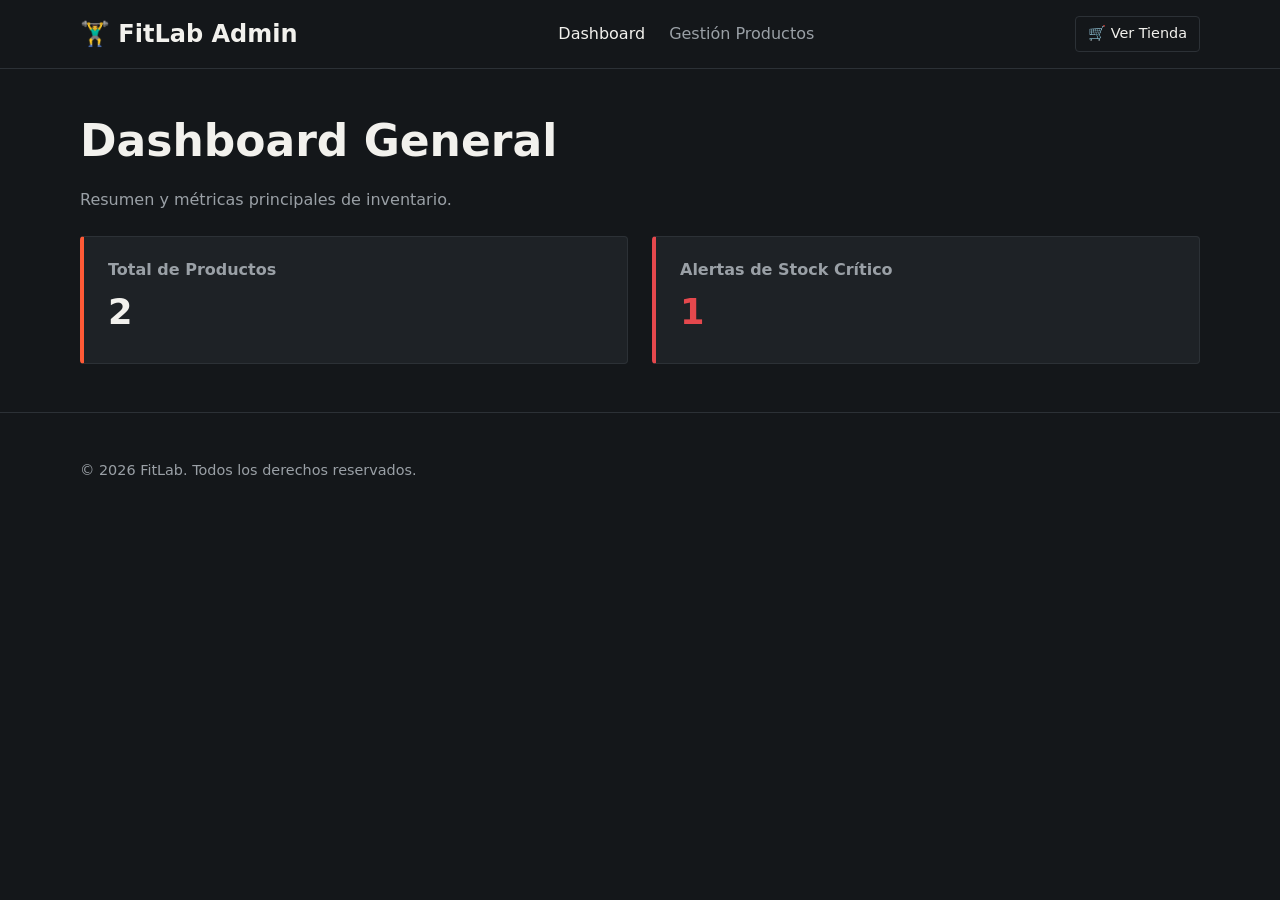
==== FitLab (1)/FitLab/admin_dashboard.html @ 4d701cab "Creacion de dashboard y panel administrador de productos, tambien se agrego el boton "Admin" en el "" ====
<!DOCTYPE html>
<html lang="es">
<head>
    <meta charset="UTF-8">
    <meta name="viewport" content="width=device-width, initial-scale=1.0">
    <title>FitLab - Dashboard Administrador</title>
    <link rel="stylesheet" href="css/estilos.css">
</head>
<body>

    <header class="encabezado">
        <div class="contenedor encabezado-interno">
            <a href="index.html" class="logo">
                🏋️‍♂️ FitLab Admin
            </a>
            <nav class="nav-principal">
                <ul>
                    <li><a href="admin_dashboard.html" style="color: #f2f1ed;">Dashboard</a></li>
                    <li><a href="admin_productos.html">Gestión Productos</a></li>
                </ul>
            </nav>
            <div class="acciones-encabezado">
                <a href="index.html" class="enlace-carrito">🛒 Ver Tienda</a>
            </div>
        </div>
    </header>

    <main class="pagina contenedor">
        <h1>Dashboard General</h1>
        <p>Resumen y métricas principales de inventario.</p>

        <section class="grilla-dashboard">
            <div class="metrica-card">
                <h3>Total de Productos</h3>
                <p id="total-productos-count">0</p>
            </div>

            <div class="metrica-card alerta">
                <h3>Alertas de Stock Crítico</h3>
                <p id="stock-critico-count" style="color: #e5484d;">0</p>
            </div>
        </section>
    </main>

    <footer class="pie-pagina">
        <div class="contenedor">
            <p>&copy; 2026 FitLab. Todos los derechos reservados.</p>
        </div>
    </footer>

    <script src="js/admin.js"></script>
</body>
</html>
---- FitLab (1)/FitLab/css/estilos.css ----
body {
    margin: 0;
    background: #14171a;
    color: #f2f1ed;
    font-family: system-ui, sans-serif;
    line-height: 1.5;
}

img {
    max-width: 100%;
    display: block;
}

a {
    color: inherit;
    text-decoration: none;
}

h1,
h2,
h3 {
    font-weight: 700;
    line-height: 1.1;
    margin: 0 0 0.5em;
}

h1 {
    font-size: 2.75rem;
}

h2 {
    font-size: 1.75rem;
}

p {
    max-width: 600px;
    color: #9aa0a6;
}

.contenedor {
    width: 100%;
    max-width: 1120px;
    margin: 0 auto;
    padding: 0 1.5rem;
}

main.pagina {
    padding: 3rem 0;
}

/* Encabezado */
.encabezado {
    border-bottom: 1px solid #2c3136;
    background: #14171a;
}

.encabezado-interno {
    display: flex;
    align-items: center;
    justify-content: space-between;
    flex-wrap: wrap;
    gap: 1rem;
    padding: 1rem 0;
}

.logo {
    display: flex;
    align-items: center;
    gap: 0.5rem;
    font-weight: 700;
    font-size: 1.5rem;
}

.nav-principal ul {
    display: flex;
    gap: 1.5rem;
    list-style: none;
    margin: 0;
    padding: 0;
}

.nav-principal a {
    color: #9aa0a6;
    font-weight: 500;
}

.nav-principal a:hover {
    color: #f2f1ed;
}

.acciones-encabezado {
    display: flex;
    align-items: center;
    gap: 1.25rem;
    font-size: 0.9rem;
}

.enlace-cuenta {
    color: #9aa0a6;
}

.enlace-cuenta:hover {
    color: #f2f1ed;
}

.enlace-carrito {
    border: 1px solid #2c3136;
    padding: 0.4rem 0.75rem;
    border-radius: 4px;
}

/* Pie de página */
.pie-pagina {
    border-top: 1px solid #2c3136;
    padding: 2rem 0;
    color: #9aa0a6;
    font-size: 0.9rem;
}

/* Botones */
.boton {
    display: inline-block;
    border: 1px solid #ff5a36;
    background: transparent;
    color: #f2f1ed;
    padding: 0.65rem 1.25rem;
    border-radius: 4px;
    font-weight: 600;
    font-size: 0.95rem;
    cursor: pointer;
}

.boton-primario {
    background: #ff5a36;
    border-color: #ff5a36;
    color: #14100e;
}

.boton-primario:hover {
    background: #d6431f;
    border-color: #d6431f;
}

/* Banner del Home */
.banner {
    display: grid;
    grid-template-columns: 1.1fr 1fr;
    align-items: center;
    gap: 2.5rem;
    padding: 1rem 0 3rem;
}

.banner-texto p {
    margin-bottom: 1.5rem;
}

.banner-imagen {
    width: 100%;
    height: 320px;
    object-fit: cover;
    border: 1px solid #2c3136;
    border-radius: 4px;
}

@media (max-width: 720px) {
    .banner {
        grid-template-columns: 1fr;
    }

    .banner-imagen {
        height: 220px;
    }
}

/* Grilla de productos (Home "más vendidos") */
.grilla-productos {
    display: grid;
    grid-template-columns: repeat(auto-fill, minmax(220px, 1fr));
    gap: 1.5rem;
    margin-top: 1.5rem;
}

@media (max-width: 720px) {
    .encabezado-interno {
        flex-direction: column;
        align-items: flex-start;
    }
}


/* NOSOTROS */
.nosotros-bloque {
    margin-bottom: 2rem;
    max-width: 700px;
}


/* BLOGS */

.grilla-blog {
    display: grid;
    grid-template-columns: repeat(auto-fill, minmax(260px, 1fr));
    gap: 1.5rem;
    margin-top: 1.5rem;
}

.blog-card {
    background: #1e2226;
    border: 1px solid #2c3136;
    border-radius: 4px;
    padding: 1.25rem;
}

/* BLOG DETALLE */

.blog-articulo {
    max-width: 700px;
}

.blog-imagen {
    width: 100%;
    max-height: 360px;
    object-fit: cover;
    border: 1px solid #2c3136;
    border-radius: 4px;
    margin-bottom: 1.5rem;
}

.video-incrustado {
    aspect-ratio: 16 / 9;
    max-width: 700px;
    margin-bottom: 1.5rem;
    border: 1px solid #2c3136;
}

.video-incrustado iframe {
    width: 100%;
    height: 100%;
    border: 0;
}


/* Formularios */
.grupo-formulario {
    margin-bottom: 1.1rem;
    max-width: 420px;
}

label {
    display: block;
    font-size: 0.9rem;
    margin-bottom: 0.35rem;
    color: #9aa0a6;
}

input,
textarea {
    width: 100%;
    background: #1e2226;
    border: 1px solid #2c3136;
    color: #f2f1ed;
    padding: 0.6rem 0.75rem;
    border-radius: 4px;
    font-family: inherit;
    font-size: 1rem;
}

input:focus,
textarea:focus {
    outline: 2px solid #ff5a36;
    outline-offset: 1px;
}

.mensaje-error {
    color: #e5484d;
    font-size: 0.85rem;
    margin-top: 0.3rem;
    display: block;
    min-height: 1.1em;
}




/* ==========================================================================
   ESTILOS COMPLEMENTARIOS PARA MANTENEDOR Y DASHBOARD (Osea parte 3 German)
   ========================================================================== */

.tarjeta-admin {
    background: #1e2226;
    border: 1px solid #2c3136;
    border-radius: 4px;
    padding: 1.5rem;
    margin-bottom: 2rem;
}

.alerta-stock {
    background: rgba(223, 67, 72, 0.15);
    border: 1px solid #e5484d;
    color: #f2f1ed;
    padding: 1rem;
    border-radius: 4px;
    margin-bottom: 1.5rem;
}

.tabla-contenedor {
    overflow-x: auto;
}

.tabla-custom {
    width: 100%;
    border-collapse: collapse;
    margin-top: 1rem;
    font-size: 0.95rem;
}

.tabla-custom th {
    background: #252a2f;
    color: #f2f1ed;
    padding: 0.75rem 1rem;
    text-align: left;
    border-bottom: 2px solid #2c3136;
}

.tabla-custom td {
    padding: 0.75rem 1rem;
    border-bottom: 1px solid #2c3136;
    color: #9aa0a6;
}

.tabla-custom tr:hover td {
    background: #252a2f;
    color: #f2f1ed;
}

.fila-critica td {
    background: rgba(229, 72, 77, 0.1) !important;
}

.badge-critico {
    color: #e5484d;
    font-weight: bold;
}

.badge-ok {
    color: #46a758;
    font-weight: bold;
}

.grilla-formulario {
    display: grid;
    grid-template-columns: repeat(auto-fit, minmax(220px, 1fr));
    gap: 1rem;
}

.grilla-dashboard {
    display: grid;
    grid-template-columns: repeat(auto-fit, minmax(240px, 1fr));
    gap: 1.5rem;
    margin-top: 1.5rem;
}

.metrica-card {
    background: #1e2226;
    border: 1px solid #2c3136;
    padding: 1.5rem;
    border-radius: 4px;
    border-left: 4px solid #ff5a36;
}

.metrica-card.alerta {
    border-left-color: #e5484d;
}

.metrica-card h3 {
    font-size: 1rem;
    color: #9aa0a6;
    margin-bottom: 0.5rem;
}

.metrica-card p {
    font-size: 2.2rem;
    font-weight: 700;
    color: #f2f1ed;
    margin: 0;
}

.hidden {
    display: none !important;
}
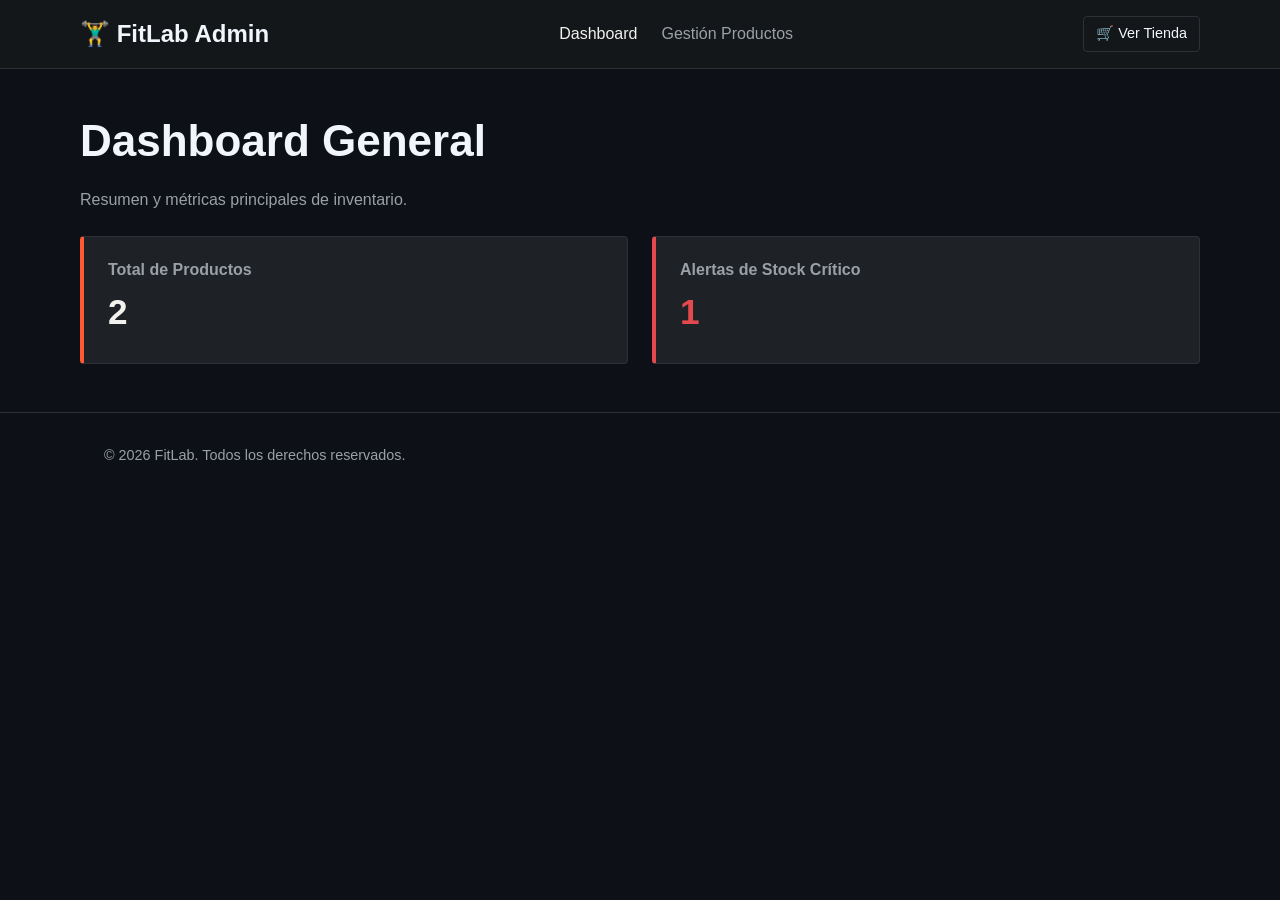
==== commit baebff3e: "Agrega sistema de login y registro con validaciones y se añadió favicon a páginas faltantes" ====
--- a/FitLab (1)/FitLab/admin_dashboard.html
+++ b/FitLab (1)/FitLab/admin_dashboard.html
@@ -1,11 +1,14 @@
 <!DOCTYPE html>
 <html lang="es">
+
 <head>
     <meta charset="UTF-8">
     <meta name="viewport" content="width=device-width, initial-scale=1.0">
     <title>FitLab - Dashboard Administrador</title>
     <link rel="stylesheet" href="css/estilos.css">
+    <link rel="icon" type="image/jpeg" href="img/favicon.jpeg">
 </head>
+
 <body>
 
     <header class="encabezado">
@@ -50,4 +53,5 @@
 
     <script src="js/admin.js"></script>
 </body>
+
 </html>
--- a/FitLab (1)/FitLab/css/estilos.css
+++ b/FitLab (1)/FitLab/css/estilos.css
@@ -387,4 +387,456 @@
 
 .hidden {
     display: none !important;
+}
+
+
+/* Paleta de colores FitLab Admin */
+:root {
+    --bg-main: #0d1117;
+    --bg-navbar: #0b0e14;
+    --bg-card: #161b22;
+    --border-color: #21262d;
+    
+    --text-primary: #f0f6fc;
+    --text-secondary: #8b949e;
+
+    --color-orange: #f95726;
+    --color-orange-hover: #e04516;
+
+    --alert-bg: #1c1417;
+    --alert-border: #4d1c24;
+    --alert-text: #ff7b72;
+
+    --status-ok: #3fb950;
+    --status-critico: #f85149;
+
+    --action-edit-bg: rgba(249, 87, 38, 0.12);
+    --action-edit-border: rgba(249, 87, 38, 0.35);
+    --action-delete-bg: rgba(248, 81, 73, 0.12);
+    --action-delete-border: rgba(248, 81, 73, 0.35);
+
+    --font-family: -apple-system, BlinkMacSystemFont, "Segoe UI", Roboto, Oxygen, Ubuntu, Cantarell, sans-serif;
+}
+
+* {
+    margin: 0;
+    padding: 0;
+    box-sizing: border-box;
+}
+
+body {
+    background-color: var(--bg-main);
+    color: var(--text-primary);
+    font-family: var(--font-family);
+    min-height: 100vh;
+    display: flex;
+    flex-direction: column;
+}
+
+/* Barra superior */
+.navbar {
+    background-color: var(--bg-navbar);
+    border-bottom: 1px solid var(--border-color);
+    padding: 0.85rem 2rem;
+    position: sticky;
+    top: 0;
+    z-index: 100;
+}
+
+.nav-container {
+    max-width: 1200px;
+    margin: 0 auto;
+    display: flex;
+    align-items: center;
+    justify-content: space-between;
+}
+
+.brand {
+    display: flex;
+    align-items: center;
+    gap: 0.5rem;
+    font-weight: 700;
+    font-size: 1.15rem;
+}
+
+.brand-icon {
+    font-size: 1.25rem;
+}
+
+.brand-admin {
+    color: #e6edf3;
+    font-weight: 500;
+}
+
+.nav-links {
+    display: flex;
+    align-items: center;
+    gap: 1.75rem;
+}
+
+.nav-link {
+    color: var(--text-secondary);
+    text-decoration: none;
+    font-size: 0.92rem;
+    font-weight: 500;
+    transition: color 0.2s ease;
+}
+
+.nav-link:hover {
+    color: var(--text-primary);
+}
+
+.nav-link.active {
+    color: #ffffff;
+    font-weight: 600;
+}
+
+.btn-store {
+    display: inline-flex;
+    align-items: center;
+    gap: 0.45rem;
+    background-color: #1b212b;
+    color: #c9d1d9;
+    border: 1px solid var(--border-color);
+    padding: 0.45rem 0.9rem;
+    border-radius: 6px;
+    font-size: 0.85rem;
+    text-decoration: none;
+    transition: all 0.2s ease;
+}
+
+.btn-store:hover {
+    background-color: #232a35;
+    color: #ffffff;
+    border-color: #38414e;
+}
+
+/* Contenedor */
+.container {
+    max-width: 1200px;
+    margin: 2.2rem auto;
+    padding: 0 1.5rem;
+    flex: 1;
+    width: 100%;
+}
+
+.page-header {
+    display: flex;
+    align-items: center;
+    justify-content: space-between;
+    margin-bottom: 1.75rem;
+}
+
+.header-text h1 {
+    font-size: 2rem;
+    font-weight: 800;
+    letter-spacing: -0.5px;
+    margin-bottom: 0.35rem;
+}
+
+.header-text p {
+    color: var(--text-secondary);
+    font-size: 0.95rem;
+}
+
+.btn-primary {
+    background-color: var(--color-orange);
+    color: #ffffff;
+    border: none;
+    padding: 0.65rem 1.25rem;
+    font-size: 0.92rem;
+    font-weight: 600;
+    border-radius: 6px;
+    cursor: pointer;
+    transition: background-color 0.2s ease;
+}
+
+.btn-primary:hover {
+    background-color: var(--color-orange-hover);
+}
+
+/* Alerta */
+.alert-banner {
+    background-color: var(--alert-bg);
+    border: 1px solid var(--alert-border);
+    border-radius: 6px;
+    padding: 0.9rem 1.2rem;
+    display: flex;
+    align-items: center;
+    gap: 0.75rem;
+    margin-bottom: 2rem;
+    color: var(--alert-text);
+    font-size: 0.88rem;
+}
+
+.alert-icon {
+    font-size: 1.05rem;
+}
+
+/* Card y Tabla */
+.card-table {
+    background-color: var(--bg-card);
+    border: 1px solid var(--border-color);
+    border-radius: 8px;
+    overflow: hidden;
+}
+
+.card-header {
+    padding: 1.25rem 1.5rem;
+    border-bottom: 1px solid var(--border-color);
+}
+
+.card-header h2 {
+    font-size: 1.25rem;
+    font-weight: 700;
+}
+
+.table-responsive {
+    overflow-x: auto;
+}
+
+.data-table {
+    width: 100%;
+    border-collapse: collapse;
+    text-align: left;
+    font-size: 0.9rem;
+}
+
+.data-table thead {
+    border-bottom: 1px solid var(--border-color);
+    background-color: #12161c;
+}
+
+.data-table th {
+    padding: 0.85rem 1.25rem;
+    color: var(--text-secondary);
+    font-size: 0.82rem;
+    font-weight: 600;
+    letter-spacing: 0.3px;
+}
+
+.data-table td {
+    padding: 1rem 1.25rem;
+    border-bottom: 1px solid var(--border-color);
+    color: #c9d1d9;
+    vertical-align: middle;
+}
+
+.data-table tbody tr:last-child td {
+    border-bottom: none;
+}
+
+.data-table tbody tr:hover {
+    background-color: #1c222b;
+}
+
+.user-rut {
+    font-family: monospace;
+    font-weight: 600;
+    color: #e6edf3;
+}
+
+.user-name {
+    font-weight: 500;
+    color: #ffffff;
+}
+
+.text-center {
+    text-align: center;
+}
+
+.status-badge {
+    font-size: 0.78rem;
+    font-weight: 700;
+    letter-spacing: 0.5px;
+}
+
+.status-badge.activo {
+    color: var(--status-ok);
+}
+
+.status-badge.inactivo {
+    color: var(--status-critico);
+}
+
+.action-buttons {
+    display: inline-flex;
+    gap: 0.5rem;
+    justify-content: center;
+}
+
+.btn-action {
+    background: transparent;
+    border-radius: 4px;
+    padding: 0.32rem 0.65rem;
+    font-size: 0.8rem;
+    font-weight: 500;
+    cursor: pointer;
+    transition: all 0.2s ease;
+    display: inline-flex;
+    align-items: center;
+    gap: 0.3rem;
+}
+
+.btn-action.btn-edit {
+    color: #ffa17a;
+    border: 1px solid var(--action-edit-border);
+    background-color: var(--action-edit-bg);
+}
+
+.btn-action.btn-edit:hover {
+    background-color: rgba(249, 87, 38, 0.25);
+    border-color: #ffa17a;
+}
+
+.btn-action.btn-delete {
+    color: #ff7b72;
+    border: 1px solid var(--action-delete-border);
+    background-color: var(--action-delete-bg);
+}
+
+.btn-action.btn-delete:hover {
+    background-color: rgba(248, 81, 73, 0.25);
+    border-color: #ff7b72;
+}
+
+/* Modal */
+.modal-overlay {
+    display: none;
+    position: fixed;
+    top: 0;
+    left: 0;
+    width: 100vw;
+    height: 100vh;
+    background-color: rgba(0, 0, 0, 0.75);
+    z-index: 200;
+    align-items: center;
+    justify-content: center;
+    padding: 1rem;
+}
+
+.modal-overlay.show {
+    display: flex;
+}
+
+.modal-box {
+    background-color: var(--bg-card);
+    border: 1px solid var(--border-color);
+    border-radius: 8px;
+    width: 100%;
+    max-width: 500px;
+    box-shadow: 0 10px 30px rgba(0, 0, 0, 0.5);
+    overflow: hidden;
+}
+
+.modal-header {
+    padding: 1.2rem 1.5rem;
+    border-bottom: 1px solid var(--border-color);
+    display: flex;
+    justify-content: space-between;
+    align-items: center;
+}
+
+.modal-header h3 {
+    font-size: 1.15rem;
+    font-weight: 700;
+}
+
+.btn-close {
+    background: none;
+    border: none;
+    color: var(--text-secondary);
+    font-size: 1.5rem;
+    cursor: pointer;
+}
+
+.btn-close:hover {
+    color: var(--text-primary);
+}
+
+#formUsuario {
+    padding: 1.5rem;
+}
+
+.form-group {
+    margin-bottom: 1rem;
+}
+
+.form-group label {
+    display: block;
+    font-size: 0.82rem;
+    color: var(--text-secondary);
+    margin-bottom: 0.35rem;
+    font-weight: 500;
+}
+
+.form-group input,
+.form-group select {
+    width: 100%;
+    background-color: #0b0e14;
+    border: 1px solid var(--border-color);
+    color: #ffffff;
+    padding: 0.55rem 0.8rem;
+    border-radius: 6px;
+    font-size: 0.9rem;
+    outline: none;
+}
+
+.form-group input:focus,
+.form-group select:focus {
+    border-color: var(--color-orange);
+}
+
+.form-row {
+    display: flex;
+    gap: 1rem;
+}
+
+.form-row .col {
+    flex: 1;
+}
+
+.modal-actions {
+    display: flex;
+    justify-content: flex-end;
+    gap: 0.75rem;
+    margin-top: 1.5rem;
+}
+
+.btn-secondary {
+    background-color: #21262d;
+    color: #c9d1d9;
+    border: 1px solid var(--border-color);
+    padding: 0.6rem 1.1rem;
+    border-radius: 6px;
+    font-size: 0.88rem;
+    cursor: pointer;
+}
+
+.btn-secondary:hover {
+    background-color: #30363d;
+    color: #ffffff;
+}
+
+.footer {
+    border-top: 1px solid var(--border-color);
+    padding: 1.5rem;
+    text-align: center;
+    color: var(--text-secondary);
+    font-size: 0.82rem;
+    margin-top: auto;
+}
+
+@media (max-width: 768px) {
+    .navbar .nav-links {
+        display: none;
+    }
+    .page-header {
+        flex-direction: column;
+        align-items: flex-start;
+        gap: 1rem;
+    }
+    .btn-primary {
+        width: 100%;
+    }
 }
